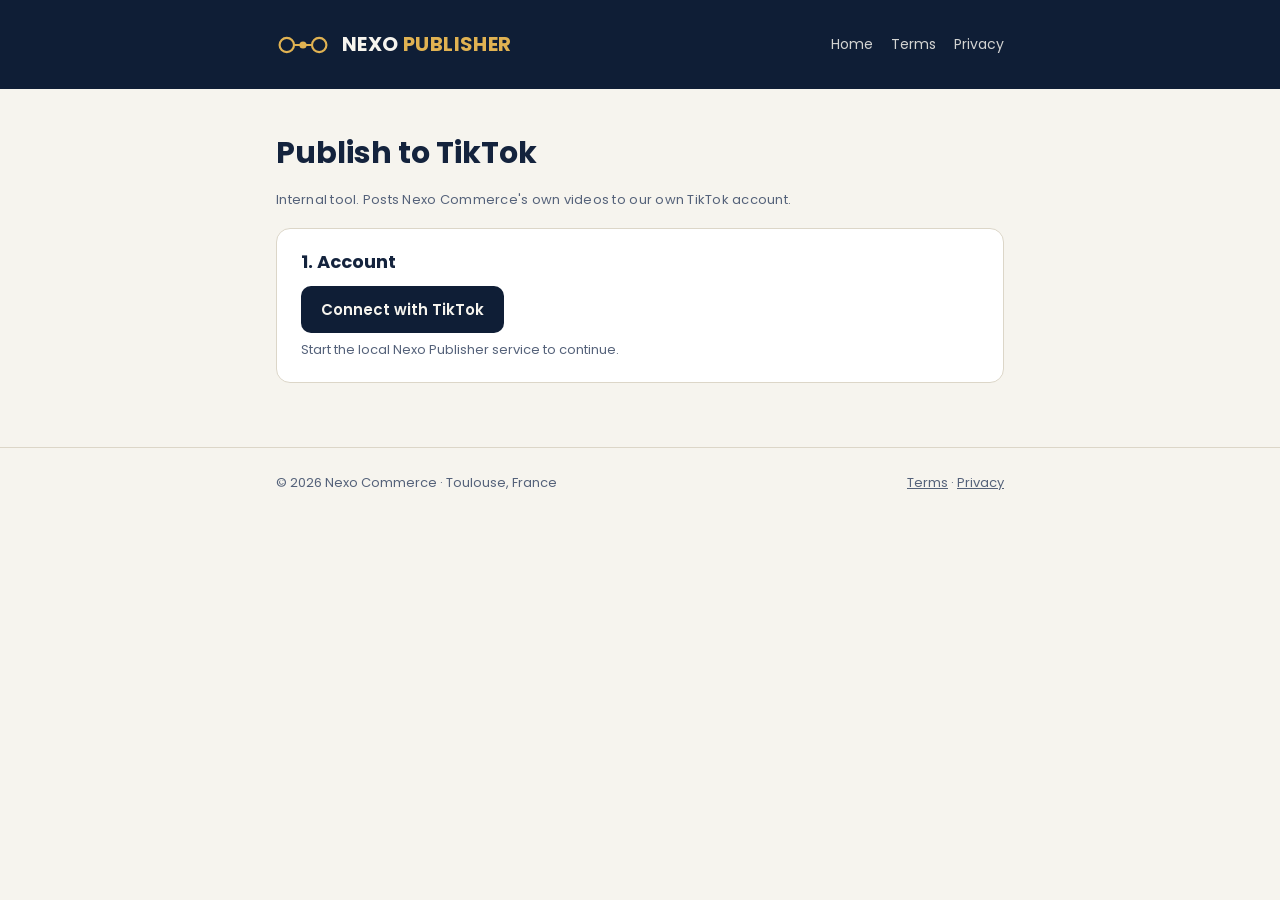
==== publisher.html @ a3e413e1 "Nexo Publisher page and OAuth callback Co-Authored-By: Claude Opus 5.5 <noreply@anthropic.com>  Clau" ====
<!doctype html>
<html lang="en"><head><meta charset="utf-8"><meta name="viewport" content="width=device-width,initial-scale=1">
<title>Nexo Publisher</title><meta name="robots" content="noindex">
<link rel="preconnect" href="https://fonts.googleapis.com"><link rel="stylesheet" href="https://fonts.googleapis.com/css2?family=Poppins:wght@400;600;700&family=Source+Serif+4:wght@400;600&display=swap"><link rel="stylesheet" href="style.css">
<style>
.panel{background:var(--surface);border:1px solid var(--line);border-radius:14px;padding:22px 24px;margin-top:18px}
.panel h2{margin:0 0 12px;font-size:18px}
.btn{font-family:var(--display);font-weight:600;font-size:15px;border:0;border-radius:10px;padding:12px 20px;cursor:pointer;background:var(--band);color:var(--band-fg)}
.btn.gold{background:var(--band-gold);color:#0F1E36}
.btn:disabled{opacity:.45;cursor:not-allowed}
.creator{display:flex;align-items:center;gap:14px;font-family:var(--display)}
.creator img{width:52px;height:52px;border-radius:50%;border:2px solid var(--band-gold)}
.creator b{display:block;font-size:16px}.creator span{font-size:13px;color:var(--muted)}
label.f{display:block;font-family:var(--display);font-size:13px;font-weight:600;margin:16px 0 6px}
select,textarea{width:100%;font:inherit;font-size:15px;padding:10px 12px;border:1px solid var(--line);border-radius:10px;background:var(--bg);color:var(--fg)}
textarea{min-height:84px;resize:vertical}
.row{display:grid;grid-template-columns:200px 1fr;gap:22px;align-items:start}
@media (max-width:640px){.row{grid-template-columns:1fr}}
video{width:100%;max-width:200px;aspect-ratio:9/16;background:#000;border-radius:12px}
.checks label{display:flex;gap:10px;align-items:center;font-family:var(--display);font-size:14px;margin:6px 0}
.hint{font-family:var(--display);font-size:13px;color:var(--muted);margin:6px 0 0}
.consent{font-family:var(--display);font-size:13px;color:var(--muted);margin:18px 0 12px}
.status{font-family:var(--display);font-size:14px;margin-top:14px}
.sub{margin-left:26px}
</style></head><body>
<header class="band"><div class="wrap"><a class="brand" href="index.html"><svg viewBox="0 0 300 120" aria-hidden="true"><line x1="60" y1="60" x2="240" y2="60" stroke="#E0B252" stroke-width="12"/><circle cx="60" cy="60" r="40" fill="#0F1E36" stroke="#E0B252" stroke-width="12"/><circle cx="240" cy="60" r="40" fill="#0F1E36" stroke="#E0B252" stroke-width="12"/><circle cx="150" cy="60" r="20" fill="#E0B252"/></svg><span>NEXO <b>PUBLISHER</b></span></a><nav><a href="index.html">Home</a><a href="terms.html">Terms</a><a href="privacy.html">Privacy</a></nav></div></header>
<main><div class="wrap">
<h1 style="font-size:30px">Publish to TikTok</h1>
<p class="meta">Internal tool. Posts Nexo Commerce's own videos to our own TikTok account.</p>

<div class="panel" id="p-connect">
  <h2>1. Account</h2>
  <div id="who"><button class="btn" id="connect">Connect with TikTok</button></div>
</div>

<div class="panel" id="p-post" hidden>
  <h2>2. New post</h2>
  <label class="f" for="video">Video</label>
  <select id="video"></select>
  <div class="row" style="margin-top:16px">
    <video id="preview" controls playsinline></video>
    <div>
      <label class="f" for="title" style="margin-top:0">Caption</label>
      <textarea id="title" maxlength="2200" placeholder="Write a caption"></textarea>
      <label class="f" for="privacy">Who can view this video</label>
      <select id="privacy"><option value="" selected disabled>Select privacy</option></select>
      <p class="hint" id="privhint"></p>
      <label class="f">Allow users to</label>
      <div class="checks">
        <label><input type="checkbox" id="c-comment"> Comment</label>
        <label><input type="checkbox" id="c-duet"> Duet</label>
        <label><input type="checkbox" id="c-stitch"> Stitch</label>
      </div>
      <label class="f">Content disclosure</label>
      <div class="checks">
        <label><input type="checkbox" id="disclose"> Disclose video content</label>
        <div class="sub" id="disc-opts" hidden>
          <label><input type="checkbox" id="b-own"> Your brand <span class="hint" style="margin:0">(promoting yourself or your own business)</span></label>
          <label><input type="checkbox" id="b-paid"> Branded content <span class="hint" style="margin:0">(paid partnership with a third party)</span></label>
          <p class="hint" id="dischint"></p>
        </div>
      </div>
    </div>
  </div>
  <p class="consent" id="consent"></p>
  <button class="btn gold" id="post" disabled>Post to TikTok</button>
  <p class="status" id="status" role="status"></p>
</div>
</div></main>
<footer><div class="wrap"><span>© 2026 Nexo Commerce · Toulouse, France</span><span><a href="terms.html">Terms</a> · <a href="privacy.html">Privacy</a></span></div></footer>
<script>
const L = "http://127.0.0.1:8787";
const $ = id => document.getElementById(id);
const LABEL = {PUBLIC_TO_EVERYONE:"Everyone", MUTUAL_FOLLOW_FRIENDS:"Friends", FOLLOWER_OF_CREATOR:"Followers", SELF_ONLY:"Only me"};
const MUSIC = '<a href="https://www.tiktok.com/legal/page/global/music-usage-confirmation/en" target="_blank" rel="noopener">Music Usage Confirmation</a>';
const BRAND = '<a href="https://www.tiktok.com/legal/page/global/bc-policy/en" target="_blank" rel="noopener">Branded Content Policy</a>';
let creator = null, videos = [];

$("connect").onclick = async () => {
  const c = await (await fetch(L + "/api/config")).json();
  const state = crypto.randomUUID().replace(/-/g, "");
  sessionStorage.setItem("nx_state", state);
  location.href = "https://www.tiktok.com/v2/auth/authorize/?client_key=" + c.client_key + "&scope=user.info.basic,video.upload,video.publish&response_type=code&redirect_uri=" + encodeURIComponent(c.redirect_uri) + "&state=" + state;
};

async function load() {
  const c = await (await fetch(L + "/api/config")).json();
  if (!c.connected) return;
  const r = await (await fetch(L + "/api/creator")).json();
  if (!r.data || !r.data.creator_nickname) return;
  creator = r.data;
  $("who").innerHTML = '<div class="creator"><img alt="" src="' + creator.creator_avatar_url + '"><div><b>' + creator.creator_nickname + '</b><span>@' + creator.creator_username + ' · posting as this account</span></div></div>';
  for (const p of creator.privacy_level_options) { const o = document.createElement("option"); o.value = p; o.textContent = LABEL[p] || p; $("privacy").appendChild(o); }
  if (creator.comment_disabled) { $("c-comment").disabled = true; }
  if (creator.duet_disabled) { $("c-duet").disabled = true; }
  if (creator.stitch_disabled) { $("c-stitch").disabled = true; }
  videos = await (await fetch(L + "/api/videos")).json();
  for (const v of videos) { const o = document.createElement("option"); o.value = v.id; o.textContent = v.name; $("video").appendChild(o); }
  $("p-post").hidden = false; pick(); refresh();
}
function pick() { $("preview").src = L + "/api/video?id=" + encodeURIComponent($("video").value); }
function refresh() {
  const d = $("disclose").checked, own = $("b-own").checked, paid = $("b-paid").checked;
  $("disc-opts").hidden = !d;
  const self = $("privacy").querySelector('option[value="SELF_ONLY"]');
  if (self) { self.disabled = d && paid; if (d && paid && $("privacy").value === "SELF_ONLY") $("privacy").value = ""; }
  $("privhint").textContent = d && paid ? "Branded content visibility cannot be set to private." : "";
  $("dischint").textContent = d && !own && !paid ? "You need to indicate if your content promotes yourself, a third party, or both." : (d && paid ? "Your photo/video will be labeled as \"Paid partnership\"." : (d && own ? "Your photo/video will be labeled as \"Promotional content\"." : ""));
  $("consent").innerHTML = "By posting, you agree to TikTok's " + (d && paid ? BRAND + " and " : "") + MUSIC + ".";
  $("post").disabled = !$("privacy").value || (d && !own && !paid);
}
["privacy","disclose","b-own","b-paid"].forEach(id => $(id).addEventListener("change", refresh));
$("video").addEventListener("change", pick);

$("post").onclick = async () => {
  $("post").disabled = true; $("status").textContent = "Uploading video to TikTok...";
  const d = $("disclose").checked;
  const r = await (await fetch(L + "/api/post", { method: "POST", headers: {"Content-Type":"application/json"}, body: JSON.stringify({
    video: $("video").value, title: $("title").value, privacy_level: $("privacy").value,
    allow_comment: $("c-comment").checked, allow_duet: $("c-duet").checked, allow_stitch: $("c-stitch").checked,
    brand_organic: d && $("b-own").checked, brand_content: d && $("b-paid").checked }) })).json();
  if (!r.publish_id) { $("status").textContent = "Error: " + ((r.error && (r.error.code || r.error)) || "unknown"); $("post").disabled = false; return; }
  $("status").textContent = "Video sent. TikTok is processing it; it may take a few minutes to appear on your profile.";
  for (let i = 0; i < 40; i++) {
    await new Promise(z => setTimeout(z, 5000));
    const s = await (await fetch(L + "/api/status?id=" + encodeURIComponent(r.publish_id))).json();
    const st = s.data && s.data.status;
    if (st === "PUBLISH_COMPLETE") { $("status").textContent = "Posted. Your video is now on your TikTok profile."; break; }
    if (st === "FAILED") { $("status").textContent = "TikTok could not post the video: " + s.data.fail_reason; break; }
    $("status").textContent = "Processing on TikTok (" + (st || "pending").toLowerCase().replace(/_/g, " ") + "). This may take a few minutes.";
  }
  $("post").disabled = false;
};
load().catch(() => { $("who").insertAdjacentHTML("beforeend", '<p class="hint">Start the local Nexo Publisher service to continue.</p>'); });
</script>
</body></html>
---- style.css ----
/* Nexo Commerce : bleu nuit, or, Poppins. Colonne de lecture unique, bandeau d'en-tete pleine largeur. */
:root{--bg:#F6F4EE;--surface:#FFFFFF;--fg:#14233D;--muted:#55627A;--gold:#B8892E;--line:#DCD6C8;--band:#0F1E36;--band-fg:#F6F4EE;--band-gold:#E0B252;
--display:"Poppins",system-ui,sans-serif;--body:"Source Serif 4",Georgia,serif;}
@media (prefers-color-scheme:dark){:root:not([data-theme="light"]){--bg:#0B172B;--surface:#11213B;--fg:#ECE7DB;--muted:#9BA8BF;--gold:#E0B252;--line:#24375A;--band:#0F1E36;--band-fg:#ECE7DB;--band-gold:#E0B252;color-scheme:dark}}
:root[data-theme="dark"]{--bg:#0B172B;--surface:#11213B;--fg:#ECE7DB;--muted:#9BA8BF;--gold:#E0B252;--line:#24375A;--band:#0F1E36;--band-fg:#ECE7DB;--band-gold:#E0B252;color-scheme:dark}
*{box-sizing:border-box}
body{margin:0;background:var(--bg);color:var(--fg);font-family:var(--body);font-size:17px;line-height:1.65}
.band{background:var(--band);color:var(--band-fg)}
.wrap{max-width:760px;margin:0 auto;padding-left:max(16px,env(safe-area-inset-left,0px));padding-right:max(16px,env(safe-area-inset-right,0px))}
header .wrap{padding-block:28px;display:flex;align-items:center;justify-content:space-between;gap:16px;flex-wrap:wrap}
.brand{display:flex;align-items:center;gap:12px;font-family:var(--display);font-weight:700;font-size:20px;letter-spacing:.02em;color:var(--band-fg);text-decoration:none}
.brand b{color:var(--band-gold);font-weight:700}
.brand svg{width:54px;height:22px;flex:none}
nav{display:flex;gap:18px;flex-wrap:wrap;font-family:var(--display);font-size:14px}
nav a{color:var(--band-fg);text-decoration:none;opacity:.85}
nav a:hover,nav a:focus-visible{opacity:1;text-decoration:underline;text-decoration-color:var(--band-gold)}
.hero .wrap{padding-block:56px 64px}
.eyebrow{font-family:var(--display);font-size:12px;letter-spacing:.18em;text-transform:uppercase;color:var(--band-gold);margin:0 0 12px}
h1{font-family:var(--display);font-weight:700;font-size:clamp(30px,6vw,46px);line-height:1.12;margin:0 0 18px;text-wrap:balance}
.hero p.lead{max-width:60ch;margin:0;font-size:19px;color:var(--band-fg);opacity:.9}
main .wrap{padding-block:48px 64px}
h2{font-family:var(--display);font-size:22px;line-height:1.25;margin:40px 0 10px;text-wrap:balance}
h2:first-child{margin-top:0}
p,li{max-width:65ch}
ul{padding-left:1.2em}
.meta{font-family:var(--display);font-size:13px;color:var(--muted);letter-spacing:.02em}
.grid{display:grid;grid-template-columns:repeat(auto-fit,minmax(220px,1fr));gap:16px;margin-top:8px}
.acc{background:var(--surface);border:1px solid var(--line);border-radius:14px;padding:18px 20px}
.acc h3{font-family:var(--display);font-size:16px;margin:0 0 4px}
.acc p{margin:0;color:var(--muted);font-size:15px}
.lang{font-family:var(--display);font-size:12px;letter-spacing:.14em;color:var(--gold);text-transform:uppercase}
a{color:var(--gold)}
footer{border-top:1px solid var(--line)}
footer .wrap{padding-block:24px;font-family:var(--display);font-size:13px;color:var(--muted);display:flex;gap:16px;flex-wrap:wrap;justify-content:space-between}
footer a{color:var(--muted)}
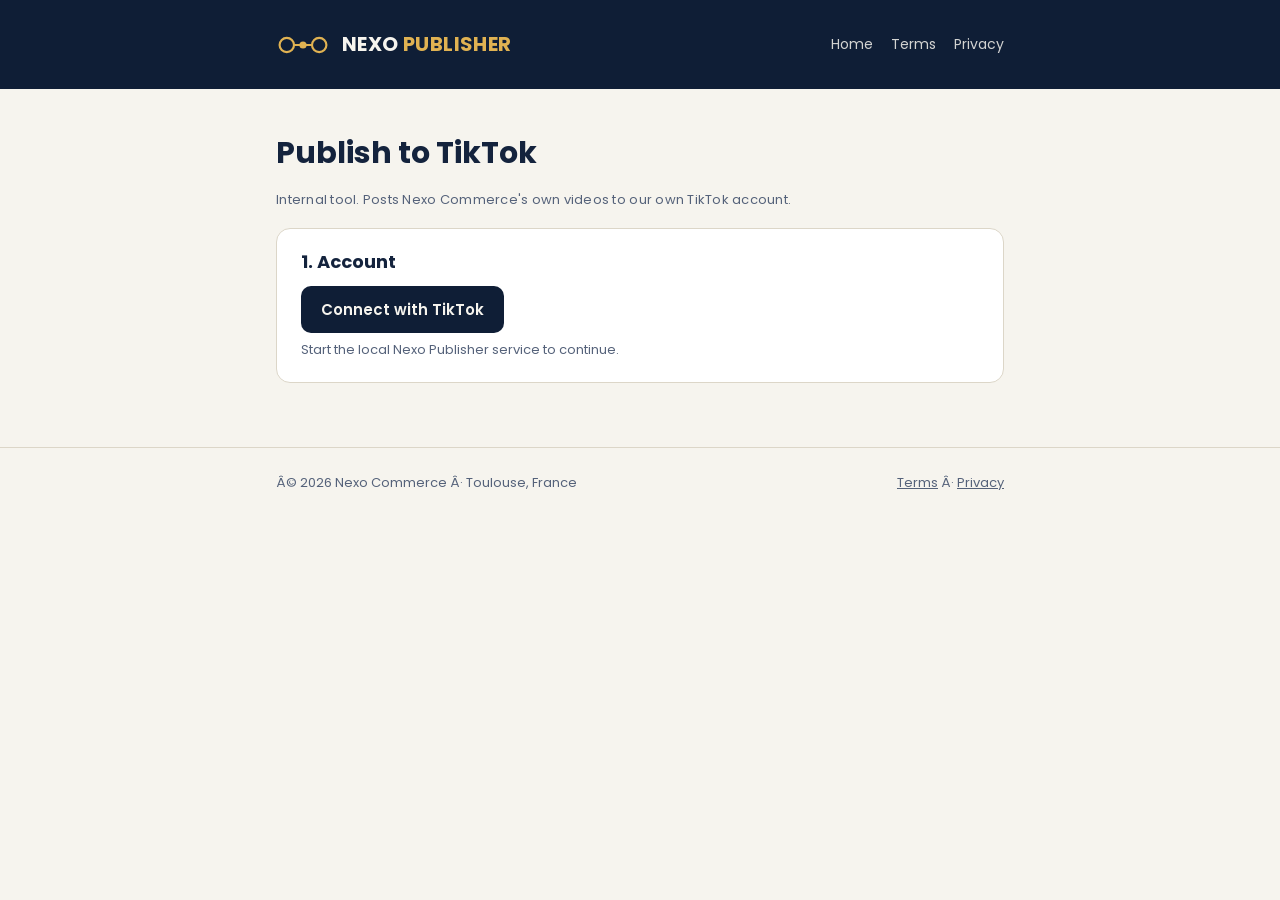
==== commit 67e062d8: "Publisher: disconnect button Co-Authored-By: Claude Opus 5.5 <noreply@anthropic.com>  Claude-Session" ====
--- a/publisher.html
+++ b/publisher.html
@@ -1,4 +1,4 @@
-<!doctype html>
+﻿<!doctype html>
 <html lang="en"><head><meta charset="utf-8"><meta name="viewport" content="width=device-width,initial-scale=1">
 <title>Nexo Publisher</title><meta name="robots" content="noindex">
 <link rel="preconnect" href="https://fonts.googleapis.com"><link rel="stylesheet" href="https://fonts.googleapis.com/css2?family=Poppins:wght@400;600;700&family=Source+Serif+4:wght@400;600&display=swap"><link rel="stylesheet" href="style.css">
@@ -8,7 +8,7 @@
 .btn{font-family:var(--display);font-weight:600;font-size:15px;border:0;border-radius:10px;padding:12px 20px;cursor:pointer;background:var(--band);color:var(--band-fg)}
 .btn.gold{background:var(--band-gold);color:#0F1E36}
 .btn:disabled{opacity:.45;cursor:not-allowed}
-.creator{display:flex;align-items:center;gap:14px;font-family:var(--display)}
+.creator{display:flex;flex-wrap:wrap;align-items:center;gap:14px;font-family:var(--display)}
 .creator img{width:52px;height:52px;border-radius:50%;border:2px solid var(--band-gold)}
 .creator b{display:block;font-size:16px}.creator span{font-size:13px;color:var(--muted)}
 label.f{display:block;font-family:var(--display);font-size:13px;font-weight:600;margin:16px 0 6px}
@@ -67,7 +67,7 @@
   <p class="status" id="status" role="status"></p>
 </div>
 </div></main>
-<footer><div class="wrap"><span>© 2026 Nexo Commerce · Toulouse, France</span><span><a href="terms.html">Terms</a> · <a href="privacy.html">Privacy</a></span></div></footer>
+<footer><div class="wrap"><span>Â© 2026 Nexo Commerce Â· Toulouse, France</span><span><a href="terms.html">Terms</a> Â· <a href="privacy.html">Privacy</a></span></div></footer>
 <script>
 const L = "http://127.0.0.1:8787";
 const $ = id => document.getElementById(id);
@@ -89,7 +89,7 @@
   const r = await (await fetch(L + "/api/creator")).json();
   if (!r.data || !r.data.creator_nickname) return;
   creator = r.data;
-  $("who").innerHTML = '<div class="creator"><img alt="" src="' + creator.creator_avatar_url + '"><div><b>' + creator.creator_nickname + '</b><span>@' + creator.creator_username + ' · posting as this account</span></div></div>';
+  $("who").innerHTML = '<div class="creator"><img alt="" src="' + creator.creator_avatar_url + '"><div><b>' + creator.creator_nickname + '</b><span>@' + creator.creator_username + ' Â· posting as this account</span></div></div>';
   for (const p of creator.privacy_level_options) { const o = document.createElement("option"); o.value = p; o.textContent = LABEL[p] || p; $("privacy").appendChild(o); }
   if (creator.comment_disabled) { $("c-comment").disabled = true; }
   if (creator.duet_disabled) { $("c-duet").disabled = true; }
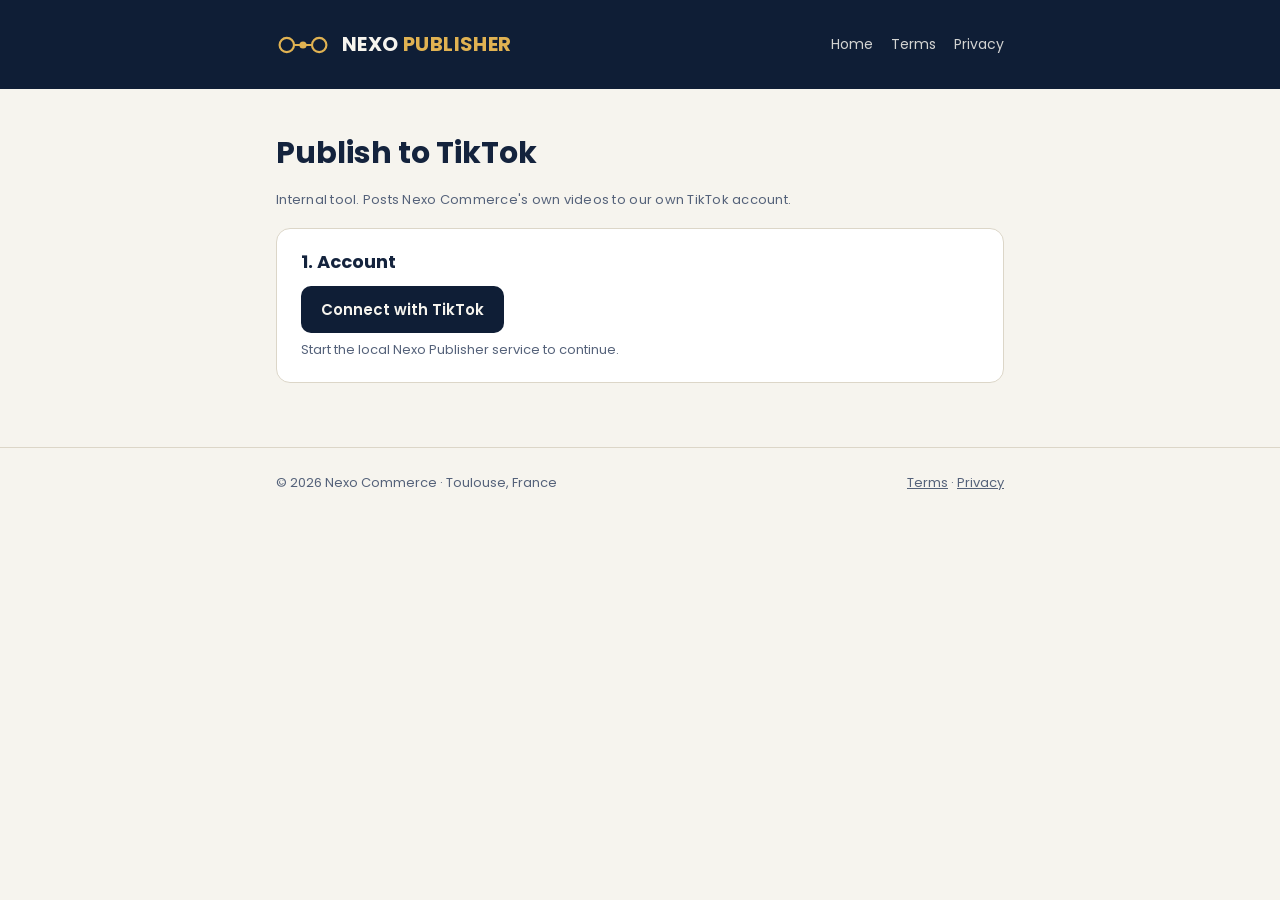
==== commit 77035729: "Publisher: fix encoding, disconnect button Co-Authored-By: Claude Opus 5.5 <noreply@anthropic.com>  " ====
--- a/publisher.html
+++ b/publisher.html
@@ -67,7 +67,7 @@
   <p class="status" id="status" role="status"></p>
 </div>
 </div></main>
-<footer><div class="wrap"><span>Â© 2026 Nexo Commerce Â· Toulouse, France</span><span><a href="terms.html">Terms</a> Â· <a href="privacy.html">Privacy</a></span></div></footer>
+<footer><div class="wrap"><span>© 2026 Nexo Commerce · Toulouse, France</span><span><a href="terms.html">Terms</a> · <a href="privacy.html">Privacy</a></span></div></footer>
 <script>
 const L = "http://127.0.0.1:8787";
 const $ = id => document.getElementById(id);
@@ -89,7 +89,8 @@
   const r = await (await fetch(L + "/api/creator")).json();
   if (!r.data || !r.data.creator_nickname) return;
   creator = r.data;
-  $("who").innerHTML = '<div class="creator"><img alt="" src="' + creator.creator_avatar_url + '"><div><b>' + creator.creator_nickname + '</b><span>@' + creator.creator_username + ' Â· posting as this account</span></div></div>';
+  $("who").innerHTML = '<div class="creator"><img alt="" src="' + creator.creator_avatar_url + '"><div><b>' + creator.creator_nickname + '</b><span>@' + creator.creator_username + ' · posting as this account</span></div><button class="btn" id="logout" style="margin-left:auto;padding:8px 14px;font-size:13px">Disconnect</button></div>';
+  $("logout").onclick = async () => { await fetch(L + "/api/logout", { method: "POST" }); location.reload(); };
   for (const p of creator.privacy_level_options) { const o = document.createElement("option"); o.value = p; o.textContent = LABEL[p] || p; $("privacy").appendChild(o); }
   if (creator.comment_disabled) { $("c-comment").disabled = true; }
   if (creator.duet_disabled) { $("c-duet").disabled = true; }
